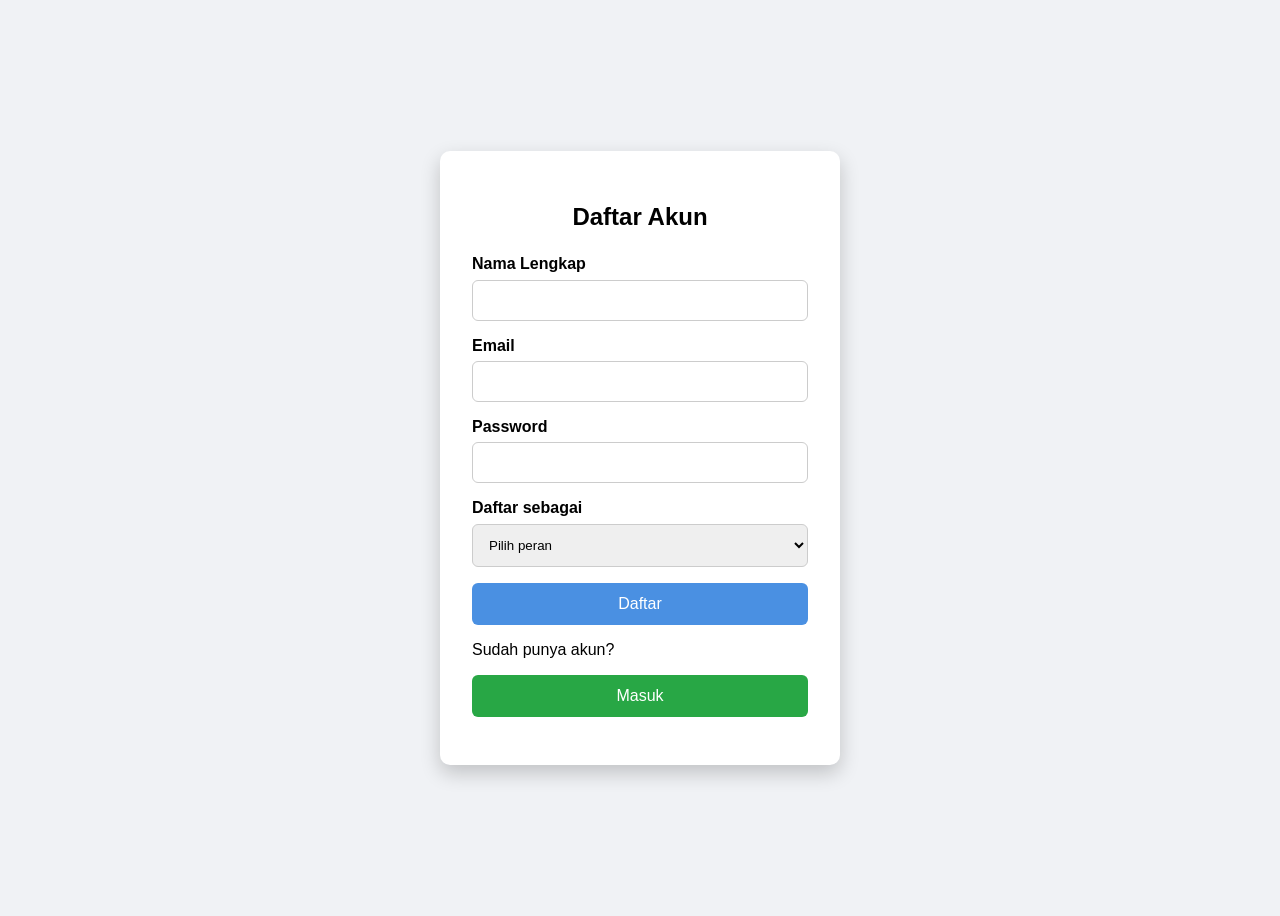
==== pageregister.html @ 67456d5a "Initial Commit" ====
<!DOCTYPE html>
<html lang="en">
<head>
  <meta charset="UTF-8" />
  <meta name="viewport" content="width=device-width, initial-scale=1.0"/>
  <title>Halaman Daftar</title>
  <link rel="stylesheet" href="stylelogin.css" />
</head>
<body>
  <div class="login-container">
    <form class="login-form" action="prosesregister.php" method="post">
      <h2>Daftar Akun</h2>

      <div class="input-group">
        <label for="nama">Nama Lengkap</label>
        <input type="text" id="nama" name="nama" required />
      </div>

      <div class="input-group">
        <label for="email">Email</label>
        <input type="email" id="email" name="email" required />
      </div>

      <div class="input-group">
        <label for="password">Password</label>
        <input type="password" id="password" name="password" required />
      </div>

      <div class="input-group">
        <label for="role">Daftar sebagai</label>
        <select id="role" name="role" required>
          <option value="" disabled selected>Pilih peran</option>
          <option value="admin">Admin</option>
          <option value="guru">Guru</option>
          <option value="siswa">Siswa</option>
        </select>
      </div>

      <button type="submit">Daftar</button>
      <p>Sudah punya akun? <a href="pagelogin.html" class="register-button">Masuk</a></p>
    </form>
  </div>
</body>
</html>
---- stylelogin.css ----
* {
  box-sizing: border-box;
  font-family: Arial, sans-serif;
}

body {
  background: #f0f2f5;
  display: flex;
  align-items: center;
  justify-content: center;
  height: 100vh;
}

.login-container {
  background-color: white;
  padding: 2rem;
  border-radius: 10px;
  box-shadow: 0 8px 20px rgba(0, 0, 0, 0.2);
  width: 100%;
  max-width: 400px;
}

.login-form h2 {
  text-align: center;
  margin-bottom: 1.5rem;
}

.input-group {
  margin-bottom: 1rem;
}

.input-group label {
  display: block;
  margin-bottom: 0.4rem;
  font-weight: bold;
}

.input-group input,
.input-group select {
  width: 100%;
  padding: 0.75rem;
  border: 1px solid #ccc;
  border-radius: 6px;
}

button {
  width: 100%;
  padding: 0.75rem;
  background-color: #4a90e2;
  color: white;
  border: none;
  border-radius: 6px;
  font-size: 1rem;
  cursor: pointer;
  transition: background-color 0.3s;
}

button:hover {
  background-color: #357abd;
}

.register-button {
  display: block;
  text-align: center;
  background-color: #28a745;
  color: white;
  padding: 0.75rem;
  text-decoration: none;
  border-radius: 6px;
  margin-top: 1rem;
  transition: background-color 0.3s;
}

.register-button:hover {
  background-color: #218838;
}
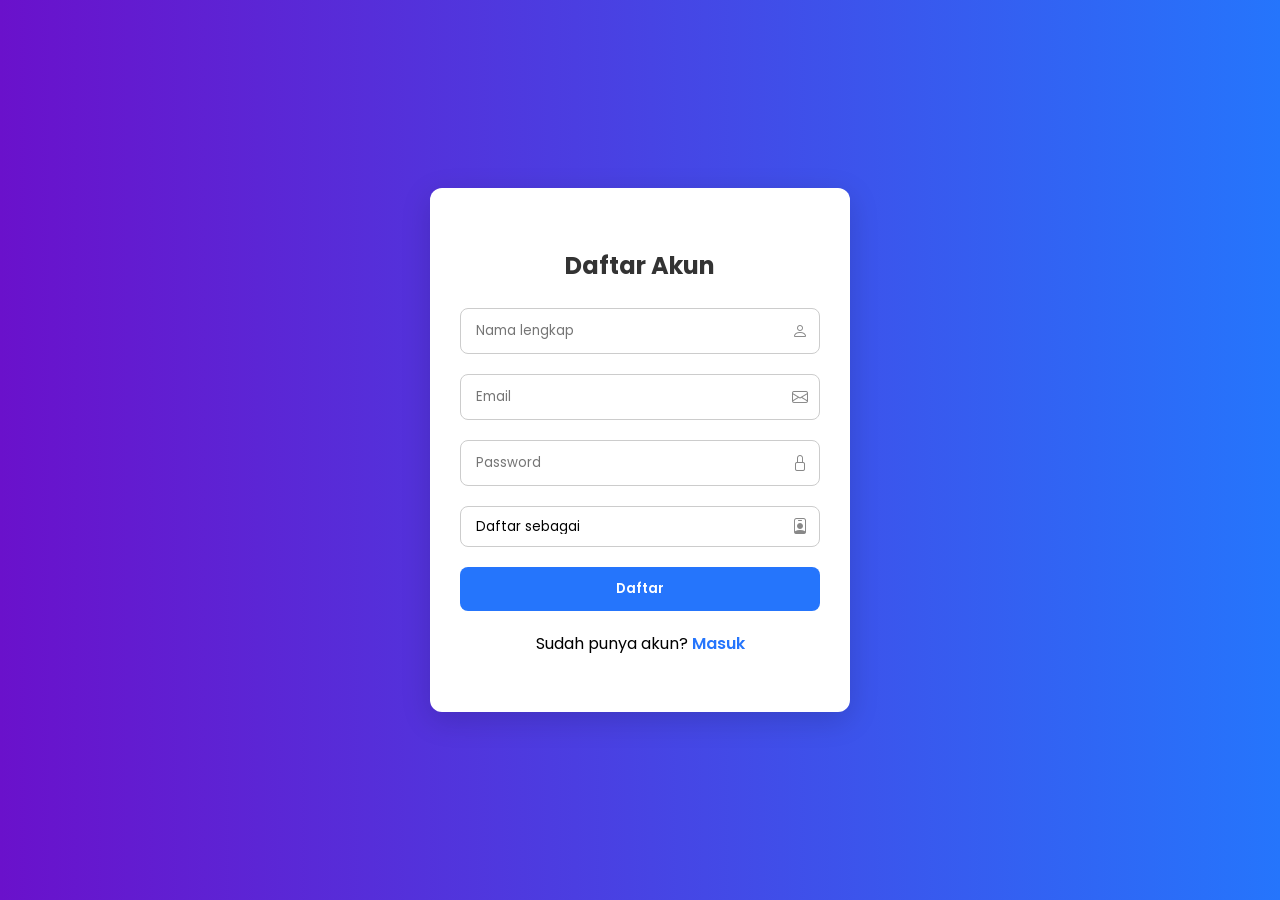
==== commit 04555071: "Perbaikan tampilan" ====
--- a/pageregister.html
+++ b/pageregister.html
@@ -1,10 +1,91 @@
 <!DOCTYPE html>
-<html lang="en">
+<html lang="id">
 <head>
   <meta charset="UTF-8" />
   <meta name="viewport" content="width=device-width, initial-scale=1.0"/>
   <title>Halaman Daftar</title>
-  <link rel="stylesheet" href="stylelogin.css" />
+  <link href="https://fonts.googleapis.com/css2?family=Poppins:wght@400;600&display=swap" rel="stylesheet">
+  <link href="https://cdn.jsdelivr.net/npm/bootstrap-icons@1.10.5/font/bootstrap-icons.css" rel="stylesheet">
+  <style>
+    * {
+      box-sizing: border-box;
+      font-family: 'Poppins', sans-serif;
+    }
+    body {
+      margin: 0;
+      padding: 0;
+      background: linear-gradient(to right, #6a11cb, #2575fc);
+      height: 100vh;
+      display: flex;
+      align-items: center;
+      justify-content: center;
+    }
+    .login-container {
+      background: #fff;
+      padding: 40px 30px;
+      border-radius: 12px;
+      box-shadow: 0 8px 30px rgba(0, 0, 0, 0.15);
+      width: 100%;
+      max-width: 420px;
+    }
+    .login-form h2 {
+      text-align: center;
+      margin-bottom: 25px;
+      color: #333;
+    }
+    .input-group {
+      position: relative;
+      margin-bottom: 20px;
+    }
+    .input-group input, .input-group select {
+      width: 100%;
+      padding: 12px 40px 12px 15px;
+      border: 1px solid #ccc;
+      border-radius: 8px;
+      outline: none;
+      transition: border-color 0.3s;
+    }
+    .input-group input:focus, .input-group select:focus {
+      border-color: #2575fc;
+    }
+    .input-group .input-group-icon {
+      position: absolute;
+      top: 50%;
+      right: 12px;
+      transform: translateY(-50%);
+      color: #888;
+    }
+    select {
+      appearance: none;
+      background-color: #fff;
+    }
+    button[type="submit"] {
+      width: 100%;
+      padding: 12px;
+      background: #2575fc;
+      color: white;
+      border: none;
+      border-radius: 8px;
+      font-weight: 600;
+      cursor: pointer;
+      transition: background 0.3s;
+    }
+    button[type="submit"]:hover {
+      background: #1a5edb;
+    }
+    p {
+      text-align: center;
+      margin-top: 20px;
+    }
+    .register-button {
+      color: #2575fc;
+      text-decoration: none;
+      font-weight: 600;
+    }
+    .register-button:hover {
+      text-decoration: underline;
+    }
+  </style>
 </head>
 <body>
   <div class="login-container">
@@ -12,32 +93,32 @@
       <h2>Daftar Akun</h2>
 
       <div class="input-group">
-        <label for="nama">Nama Lengkap</label>
-        <input type="text" id="nama" name="nama" required />
+        <input type="text" id="nama" name="nama" placeholder="Nama lengkap" required />
+        <i class="bi bi-person input-group-icon"></i>
       </div>
 
       <div class="input-group">
-        <label for="email">Email</label>
-        <input type="email" id="email" name="email" required />
+        <input type="email" id="email" name="email" placeholder="Email" required />
+        <i class="bi bi-envelope input-group-icon"></i>
       </div>
 
       <div class="input-group">
-        <label for="password">Password</label>
-        <input type="password" id="password" name="password" required />
+        <input type="password" id="password" name="password" placeholder="Password" required />
+        <i class="bi bi-lock input-group-icon"></i>
       </div>
 
       <div class="input-group">
-        <label for="role">Daftar sebagai</label>
         <select id="role" name="role" required>
-          <option value="" disabled selected>Pilih peran</option>
+          <option value="" disabled selected>Daftar sebagai</option>
           <option value="admin">Admin</option>
           <option value="guru">Guru</option>
           <option value="siswa">Siswa</option>
         </select>
+        <i class="bi bi-person-badge input-group-icon"></i>
       </div>
 
       <button type="submit">Daftar</button>
-      <p>Sudah punya akun? <a href="pagelogin.html" class="register-button">Masuk</a></p>
+      <p>Sudah punya akun? <a href="index.html" class="register-button">Masuk</a></p>
     </form>
   </div>
 </body>
